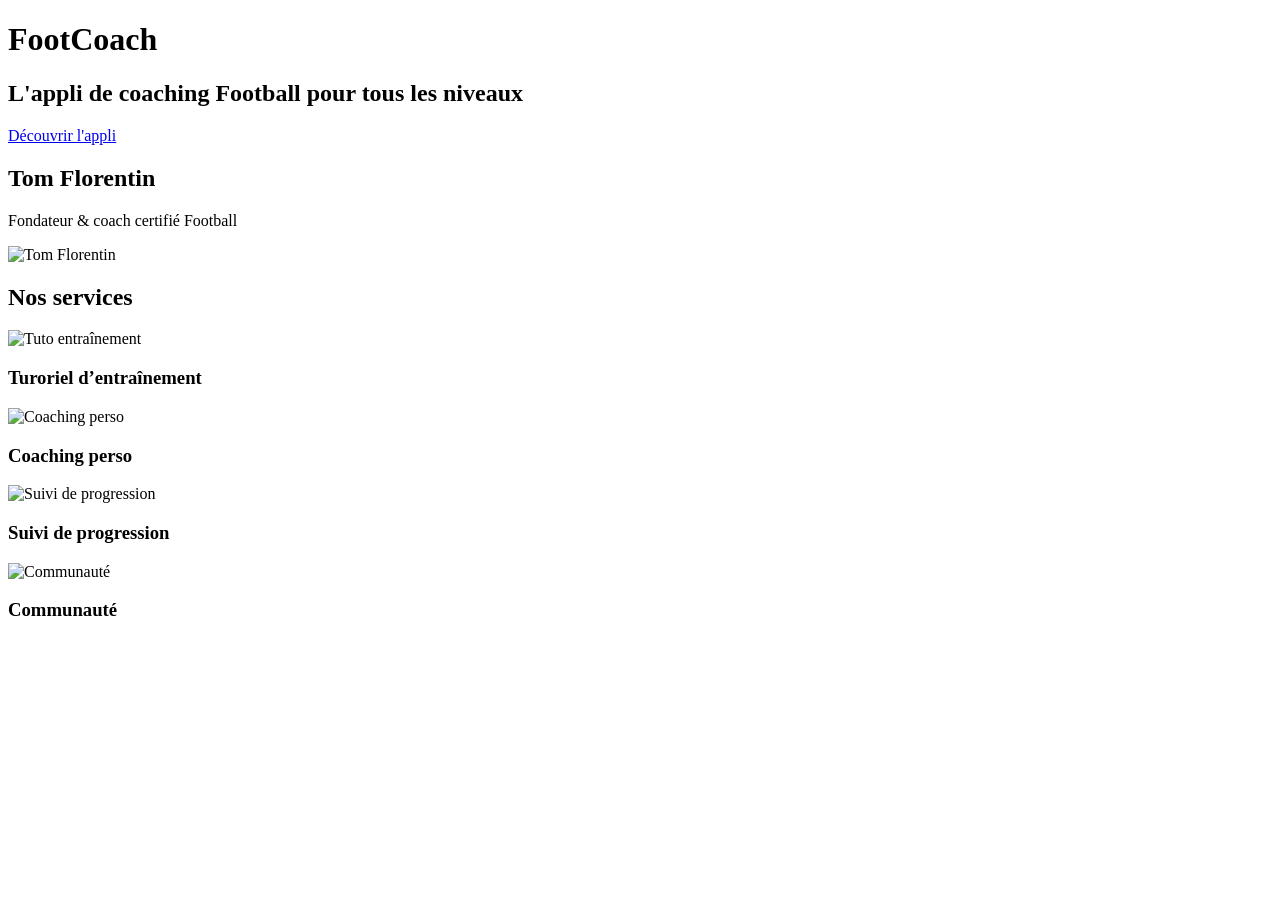
==== index.html @ 17d213c1 "Add files via upload" ====
<!DOCTYPE html>
<html>
<head>
  <meta charset="utf-8">
  <title>Footcoach</title>
  <link rel="stylesheet" href="css/style.css">
</head>
<body>

  <!-- BANNER -->
  <div class="banner">
    <div class="container">
      <h1>FootCoach</h1>
      <h2>L'appli de coaching Football pour tous les niveaux</h2>
      <a href=" https://www.fff.fr //" class="btn-yellow" target="_blank">Découvrir l'appli</a>
    </div>
  </div>

  <!-- CONTENU PRINCIPAL -->
  <div class="container">

    <h2>Tom Florentin</h2>
    <p class="subtitle">Fondateur & coach certifié Football</p>
    <img class="avatar" src="images/profile.jpg" alt="Tom Florentin">

    <h2>Nos services</h2>
    <div class="cards">

      <div class="card">
        <img src="images/card1.jpg" alt="Tuto entraînement">
        <h3>Turoriel d’entraînement</h3>
      </div>

      <div class="card">
        <img src="images/card6.jpg" alt="Coaching perso">
        <h3>Coaching perso</h3>
      </div>

      <div class="card">
        <img src="images/card3.jpg" alt="Suivi de progression">
        <h3>Suivi de progression</h3>
      </div>

      <div class="card">
        <img src="images/card4.jpg" alt="Communauté">
        <h3>Communauté</h3>
      </div>

    </div>
  </div>

</body>
</html>
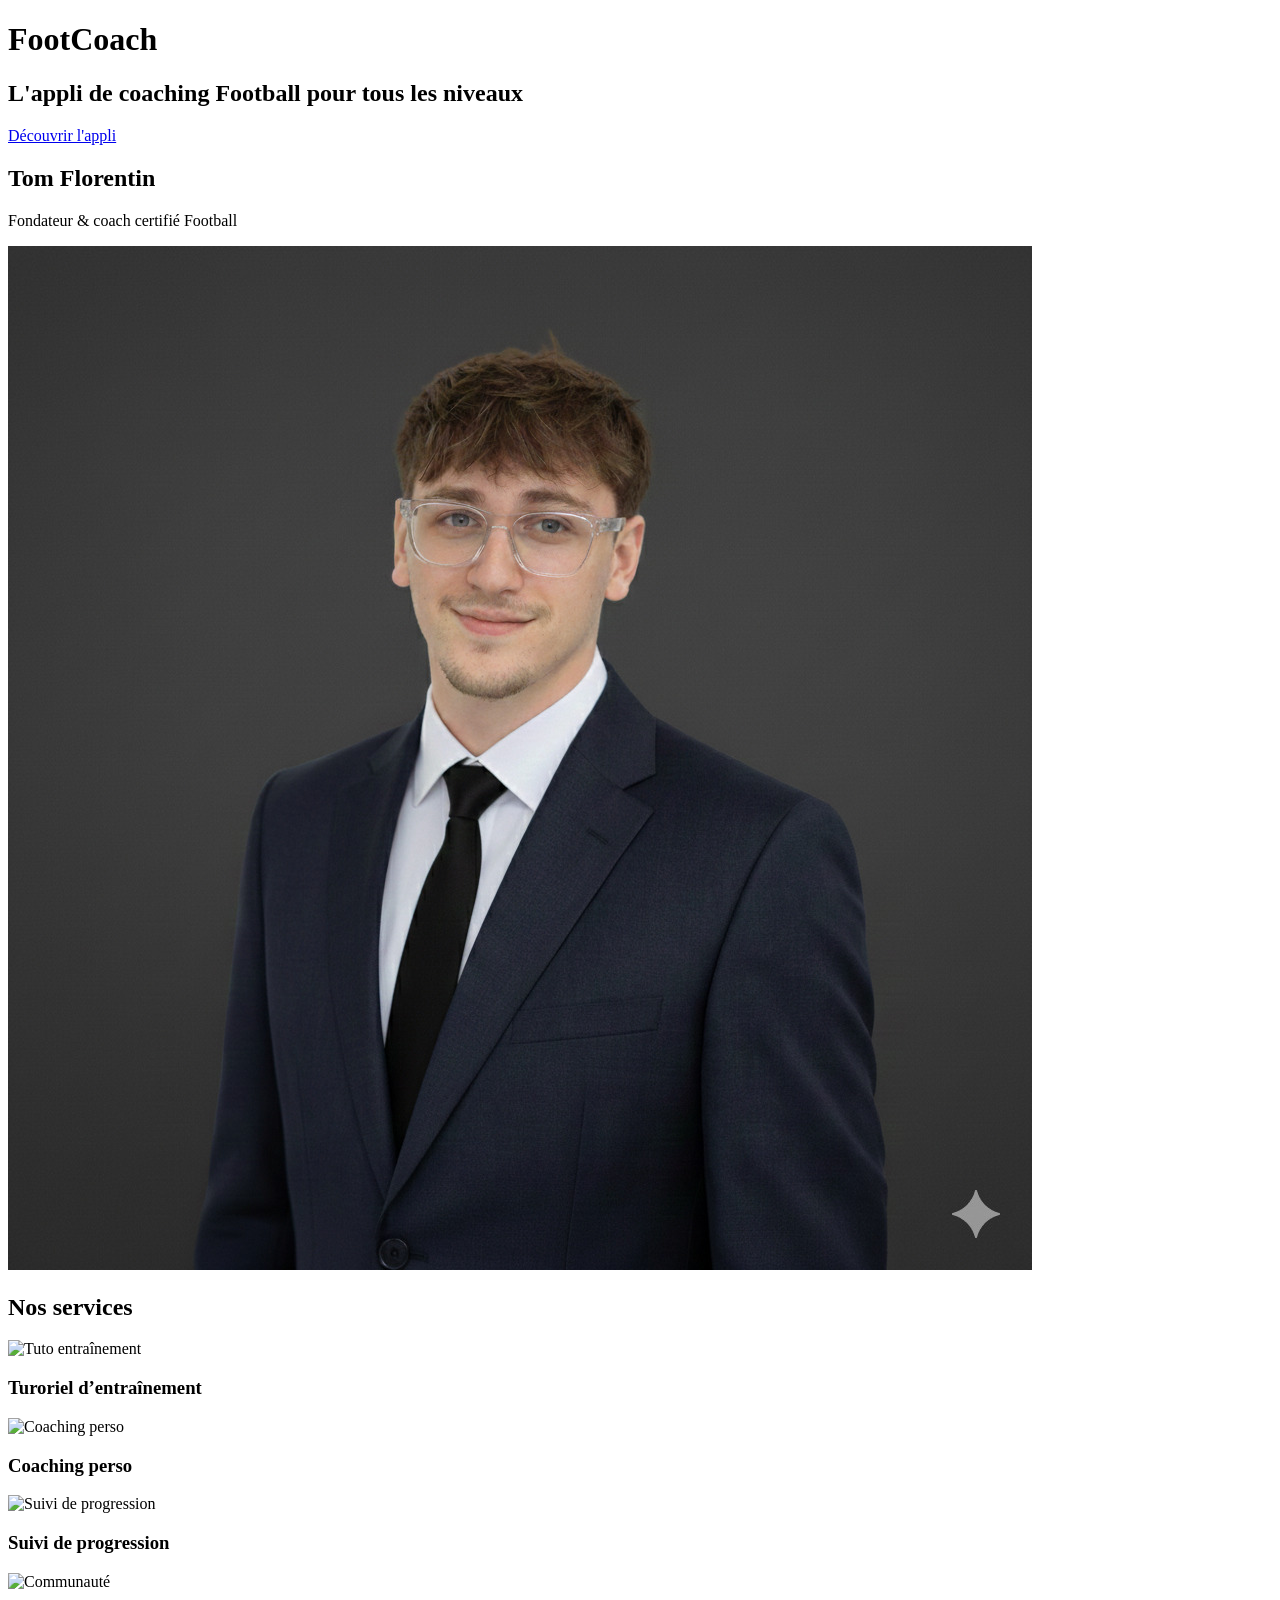
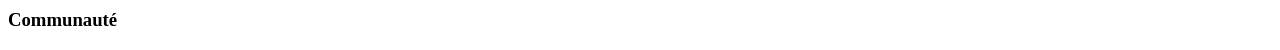
==== commit 8b238c84: "index.html" ====
--- a/index.html
+++ b/index.html
@@ -21,7 +21,7 @@
 
     <h2>Tom Florentin</h2>
     <p class="subtitle">Fondateur & coach certifié Football</p>
-    <img class="avatar" src="images/profile.jpg" alt="Tom Florentin">
+    <img class="avatar" src="profile.jpg" alt="Tom Florentin">
 
     <h2>Nos services</h2>
     <div class="cards">
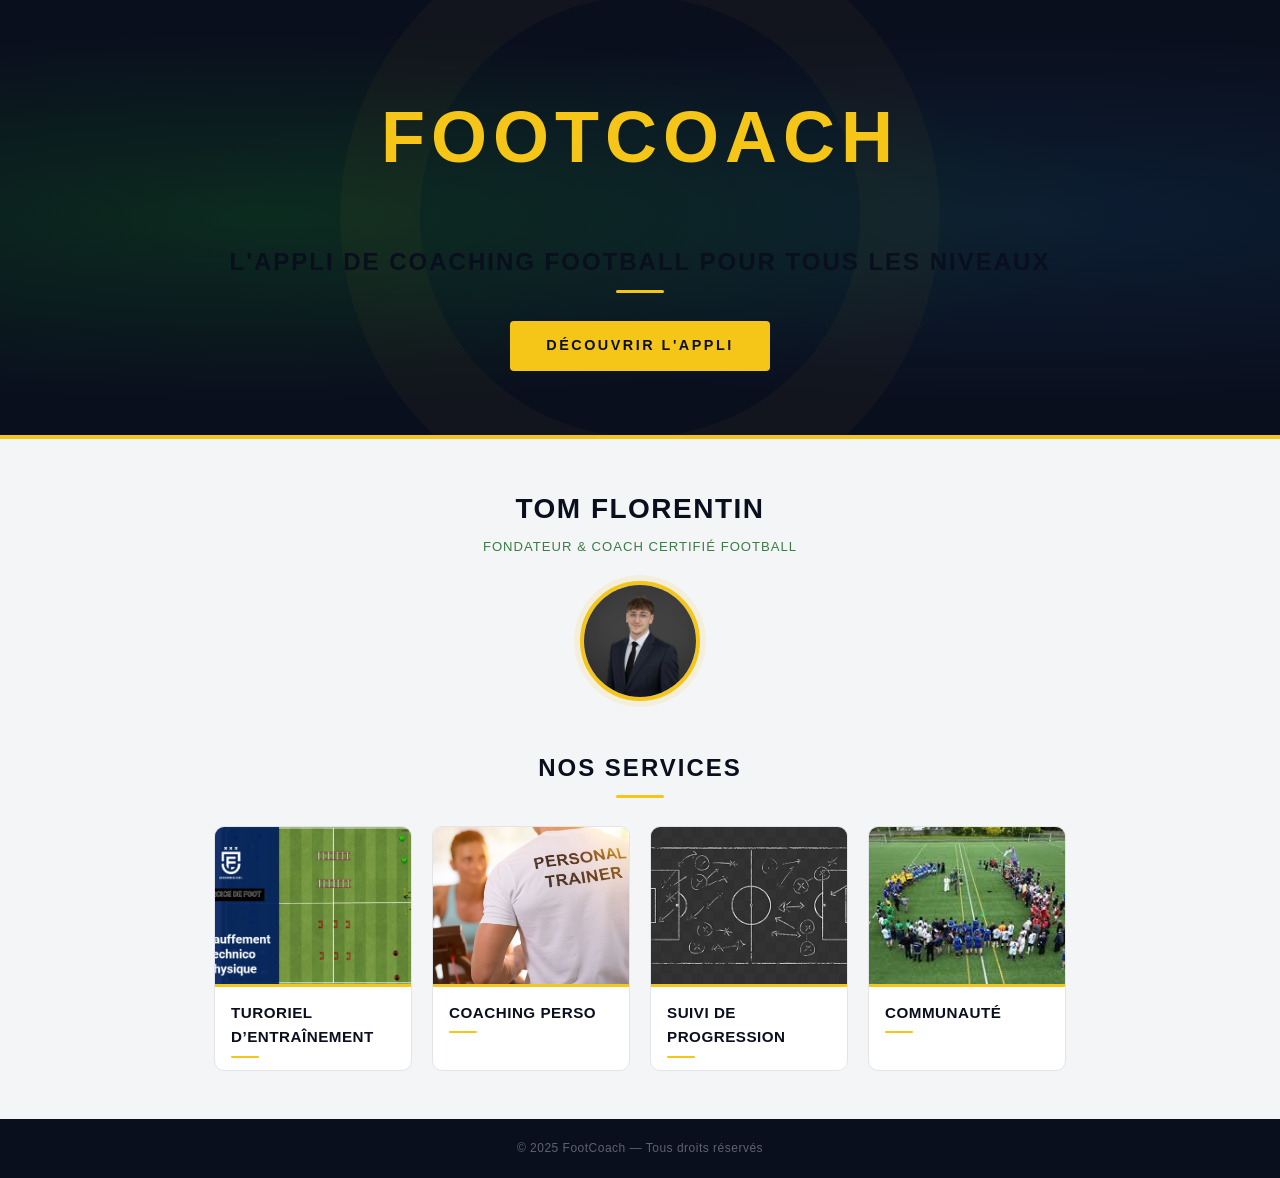
==== commit a52f638d: "Add files via upload" ====
--- a/index.html
+++ b/index.html
@@ -3,7 +3,7 @@
 <head>
   <meta charset="utf-8">
   <title>Footcoach</title>
-  <link rel="stylesheet" href="css/style.css">
+  <link rel="stylesheet" href="style.css">
 </head>
 <body>
 
@@ -12,14 +12,14 @@
     <div class="container">
       <h1>FootCoach</h1>
       <h2>L'appli de coaching Football pour tous les niveaux</h2>
-      <a href=" https://www.fff.fr //" class="btn-yellow" target="_blank">Découvrir l'appli</a>
+      <a href=" https://www.fff.fr//" class="btn-yellow" target="_blank">Découvrir l'appli</a>
     </div>
   </div>
 
   <!-- CONTENU PRINCIPAL -->
   <div class="container">
 
-    <h2>Tom Florentin</h2>
+    <h2>Tom Florentin</h2> 
     <p class="subtitle">Fondateur & coach certifié Football</p>
     <img class="avatar" src="profile.jpg" alt="Tom Florentin">
 
@@ -27,22 +27,22 @@
     <div class="cards">
 
       <div class="card">
-        <img src="images/card1.jpg" alt="Tuto entraînement">
+        <img src="card1.jpg" alt="Tuto entraînement">
         <h3>Turoriel d’entraînement</h3>
       </div>
 
       <div class="card">
-        <img src="images/card6.jpg" alt="Coaching perso">
+        <img src="card6.jpg" alt="Coaching perso">
         <h3>Coaching perso</h3>
       </div>
 
       <div class="card">
-        <img src="images/card3.jpg" alt="Suivi de progression">
+        <img src="card3.jpg" alt="Suivi de progression">
         <h3>Suivi de progression</h3>
       </div>
 
       <div class="card">
-        <img src="images/card4.jpg" alt="Communauté">
+        <img src="card4.jpg" alt="Communauté">
         <h3>Communauté</h3>
       </div>
 
--- a/style.css
+++ b/style.css
@@ -0,0 +1,256 @@
+/* =============================================
+   FOOTCOACH — Feuille de style principale
+   Style : sportif, moderne, noir & or
+   ============================================= */
+
+@import url('https://fonts.googleapis.com/css2?family=Oswald:wght@400;600;700&family=Inter:wght@400;500;600&display=swap');
+
+/* ─── Reset & base ─── */
+*, *::before, *::after {
+  box-sizing: border-box;
+  margin: 0;
+  padding: 0;
+}
+
+html {
+  scroll-behavior: smooth;
+}
+
+body {
+  font-family: 'Inter', sans-serif;
+  background: #f4f5f7;
+  color: #0a0f1e;
+  line-height: 1.6;
+}
+
+/* ─── Conteneur central ─── */
+.container {
+  max-width: 900px;
+  margin: 0 auto;
+  padding: 0 1.5rem;
+}
+
+/* ─── BANNER ─── */
+.banner {
+  background: #0a0f1e;
+  background-image:
+    radial-gradient(ellipse at 20% 50%, rgba(13, 61, 30, 0.6) 0%, transparent 60%),
+    radial-gradient(ellipse at 80% 50%, rgba(13, 33, 55, 0.8) 0%, transparent 60%);
+  border-bottom: 4px solid #f5c518;
+  padding: 5rem 1.5rem 4rem;
+  text-align: center;
+  position: relative;
+  overflow: hidden;
+}
+
+/* Cercle décoratif type ballon */
+.banner::before {
+  content: '';
+  position: absolute;
+  top: 50%;
+  left: 50%;
+  transform: translate(-50%, -50%);
+  width: 600px;
+  height: 600px;
+  border-radius: 50%;
+  border: 80px solid rgba(245, 197, 24, 0.03);
+  pointer-events: none;
+}
+
+.banner h1 {
+  font-family: 'Oswald', sans-serif;
+  font-size: clamp(2.5rem, 6vw, 4.5rem);
+  font-weight: 700;
+  letter-spacing: 6px;
+  text-transform: uppercase;
+  color: #f5c518;
+  margin-bottom: 0.75rem;
+  position: relative;
+}
+
+.banner h2 {
+  font-family: 'Inter', sans-serif;
+  font-size: clamp(0.9rem, 2vw, 1.1rem);
+  font-weight: 400;
+  color: rgba(255, 255, 255, 0.72);
+  letter-spacing: 1px;
+  margin-bottom: 2rem;
+  position: relative;
+}
+
+/* ─── Bouton jaune ─── */
+.btn-yellow {
+  display: inline-block;
+  background: #f5c518;
+  color: #0a0f1e;
+  font-family: 'Oswald', sans-serif;
+  font-weight: 600;
+  font-size: 0.9rem;
+  letter-spacing: 2.5px;
+  text-transform: uppercase;
+  padding: 0.85rem 2.25rem;
+  border-radius: 4px;
+  text-decoration: none;
+  transition: background 0.2s ease, transform 0.15s ease, box-shadow 0.2s ease;
+  position: relative;
+}
+
+.btn-yellow:hover {
+  background: #ffd700;
+  transform: translateY(-2px);
+  box-shadow: 0 8px 24px rgba(245, 197, 24, 0.3);
+}
+
+.btn-yellow:active {
+  transform: translateY(0);
+}
+
+/* ─── Section profil ─── */
+.container > h2:first-of-type {
+  font-family: 'Oswald', sans-serif;
+  font-size: 1.75rem;
+  font-weight: 600;
+  letter-spacing: 1.5px;
+  text-transform: uppercase;
+  color: #0a0f1e;
+  margin-top: 3rem;
+  margin-bottom: 0.25rem;
+  text-align: center;
+}
+
+.subtitle {
+  text-align: center;
+  font-size: 0.82rem;
+  font-weight: 500;
+  color: #3a7d44;
+  letter-spacing: 1px;
+  text-transform: uppercase;
+  margin-bottom: 1.5rem;
+}
+
+/* ─── Avatar ─── */
+.avatar {
+  display: block;
+  width: 120px;
+  height: 120px;
+  border-radius: 50%;
+  object-fit: cover;
+  border: 4px solid #f5c518;
+  margin: 0 auto 3rem;
+  box-shadow: 0 0 0 6px rgba(245, 197, 24, 0.12);
+  transition: transform 0.3s ease;
+}
+
+.avatar:hover {
+  transform: scale(1.05);
+}
+
+/* ─── Titre "Nos services" ─── */
+.container > h2:last-of-type {
+  font-family: 'Oswald', sans-serif;
+  font-size: 1.5rem;
+  font-weight: 600;
+  letter-spacing: 2px;
+  text-transform: uppercase;
+  color: #0a0f1e;
+  text-align: center;
+  margin-bottom: 0.4rem;
+}
+
+/* Ligne décorative sous le titre */
+.container > h2:last-of-type::after {
+  content: '';
+  display: block;
+  width: 48px;
+  height: 3px;
+  background: #f5c518;
+  margin: 0.5rem auto 1.75rem;
+  border-radius: 2px;
+}
+
+/* ─── Grille de cartes ─── */
+.cards {
+  display: grid;
+  grid-template-columns: repeat(auto-fit, minmax(180px, 1fr));
+  gap: 1.25rem;
+  padding-bottom: 3rem;
+}
+
+/* ─── Carte individuelle ─── */
+.card {
+  background: #ffffff;
+  border-radius: 10px;
+  overflow: hidden;
+  border: 1px solid #e2e4e8;
+  transition: transform 0.25s ease, box-shadow 0.25s ease;
+  cursor: default;
+}
+
+.card:hover {
+  transform: translateY(-5px);
+  box-shadow: 0 12px 32px rgba(10, 15, 30, 0.12);
+}
+
+.card img {
+  width: 100%;
+  height: 160px;
+  object-fit: cover;
+  display: block;
+  border-bottom: 3px solid #f5c518;
+}
+
+.card h3 {
+  font-family: 'Oswald', sans-serif;
+  font-size: 0.95rem;
+  font-weight: 600;
+  letter-spacing: 0.5px;
+  text-transform: uppercase;
+  color: #0a0f1e;
+  padding: 0.85rem 1rem 0.75rem;
+}
+
+/* Barre accent sous le titre de carte */
+.card h3::after {
+  content: '';
+  display: block;
+  width: 28px;
+  height: 2px;
+  background: #f5c518;
+  margin-top: 0.4rem;
+  border-radius: 2px;
+}
+
+/* ─── Footer discret ─── */
+body::after {
+  content: '© 2025 FootCoach — Tous droits réservés';
+  display: block;
+  background: #0a0f1e;
+  color: rgba(255, 255, 255, 0.35);
+  text-align: center;
+  padding: 1.25rem;
+  font-size: 0.75rem;
+  letter-spacing: 0.5px;
+}
+
+/* ─── Responsive ─── */
+@media (max-width: 600px) {
+  .cards {
+    grid-template-columns: repeat(2, 1fr);
+    gap: 0.85rem;
+  }
+
+  .card img {
+    height: 120px;
+  }
+
+  .card h3 {
+    font-size: 0.8rem;
+    padding: 0.65rem 0.75rem 0.6rem;
+  }
+}
+
+@media (max-width: 400px) {
+  .cards {
+    grid-template-columns: 1fr;
+  }
+}
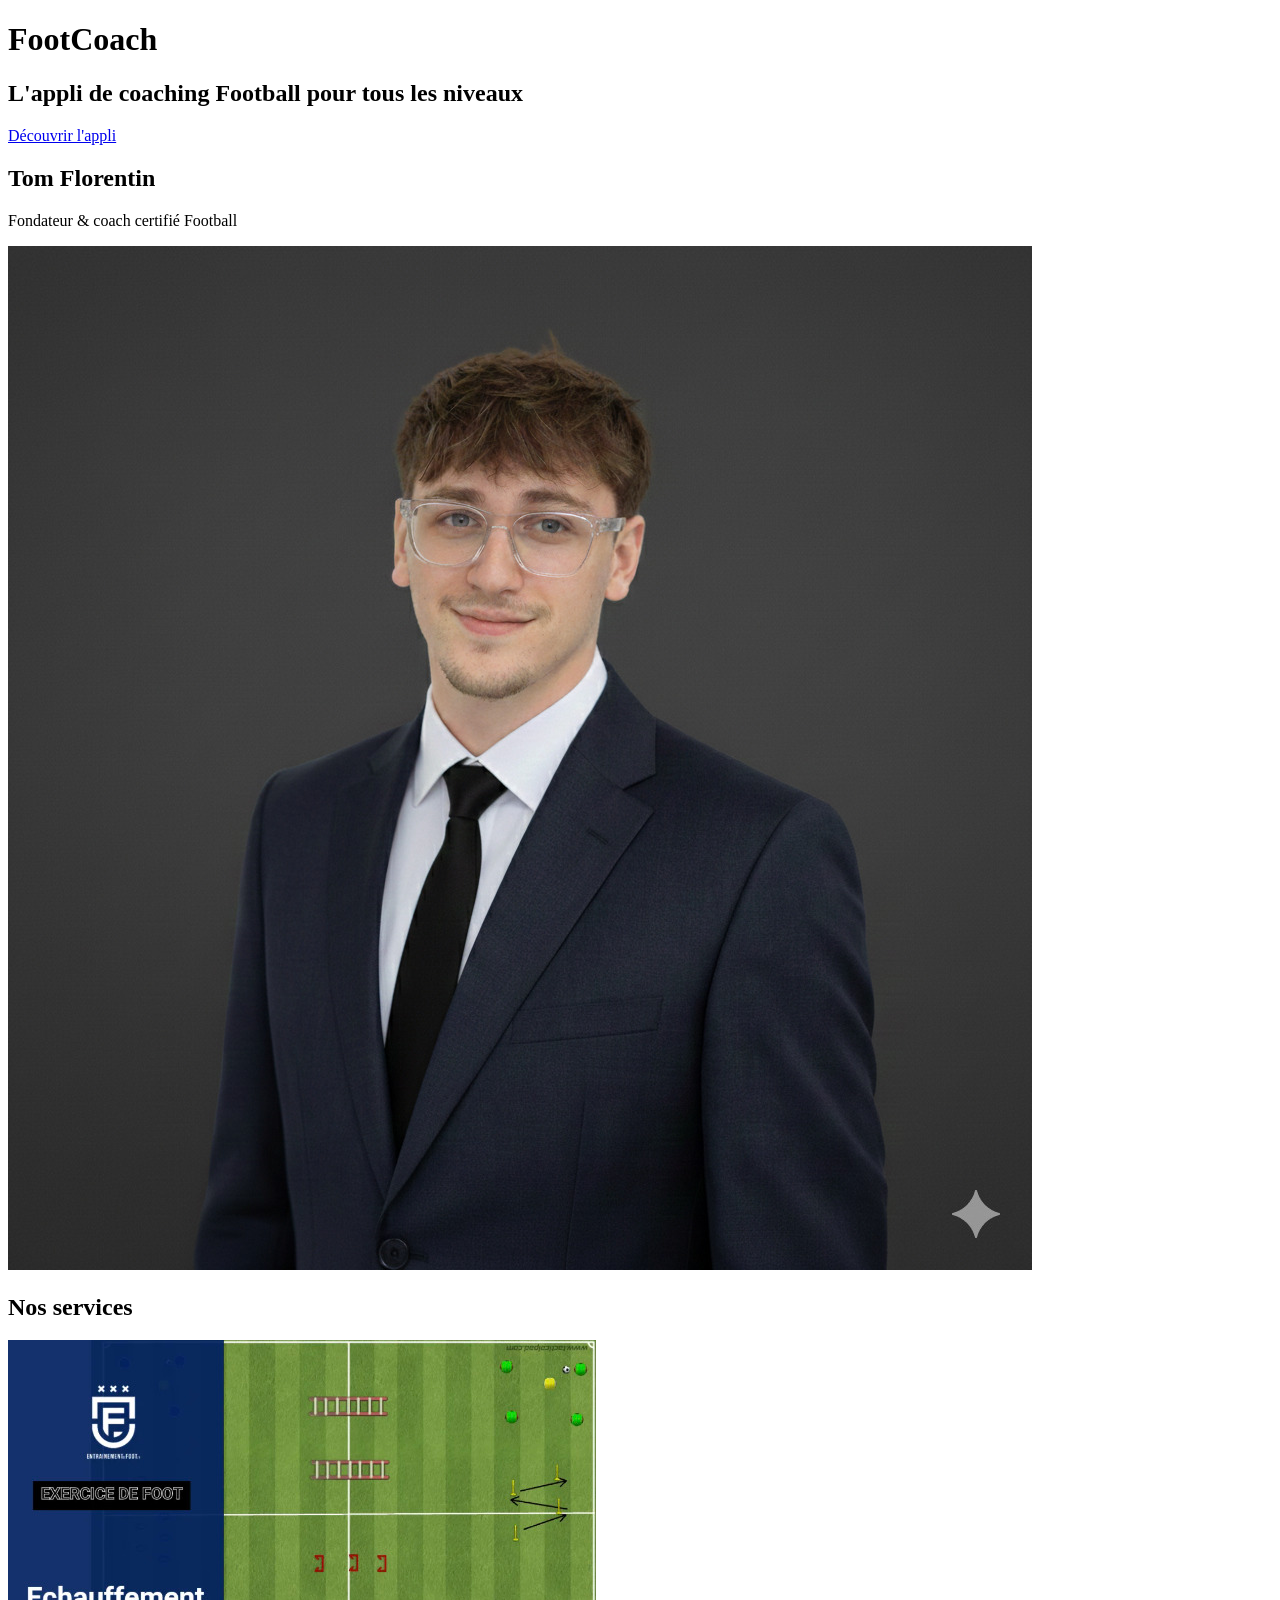
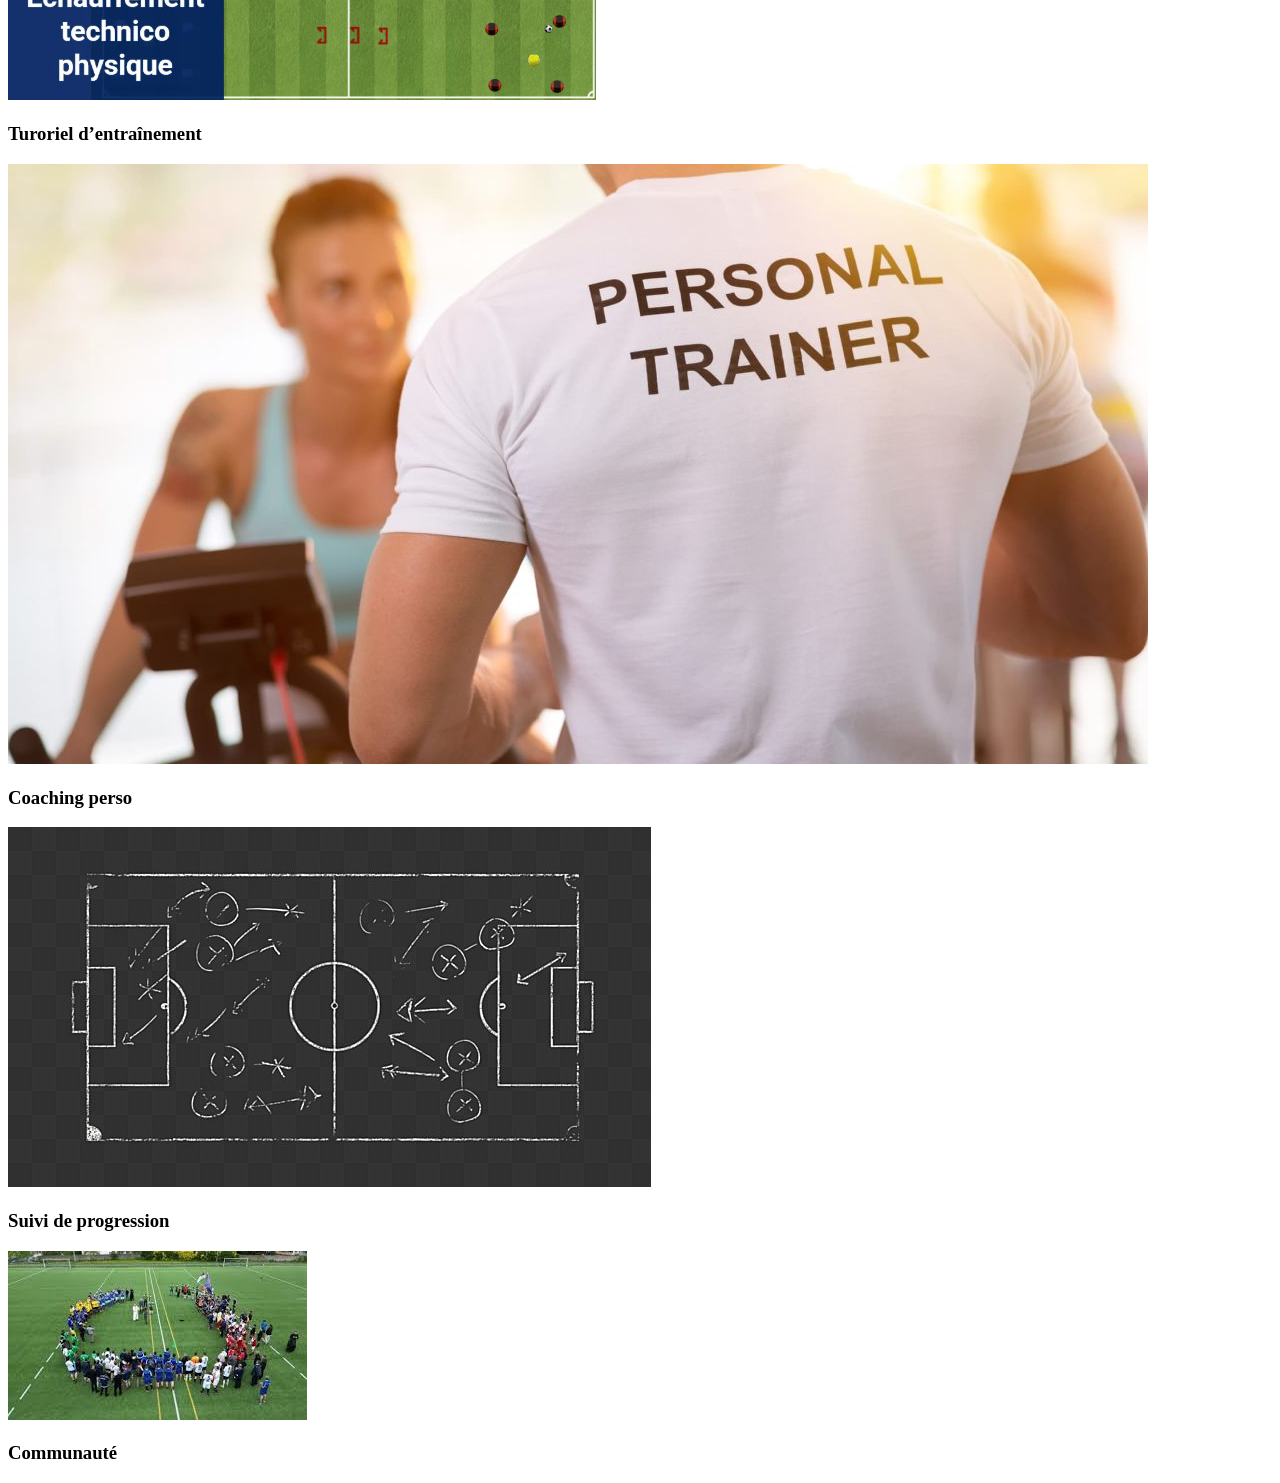
==== commit 2ff724e4: "Update index.html" ====
--- a/index.html
+++ b/index.html
@@ -3,7 +3,7 @@
 <head>
   <meta charset="utf-8">
   <title>Footcoach</title>
-  <link rel="stylesheet" href="style.css">
+  <link rel="stylesheet" href="style">
 </head>
 <body>
 
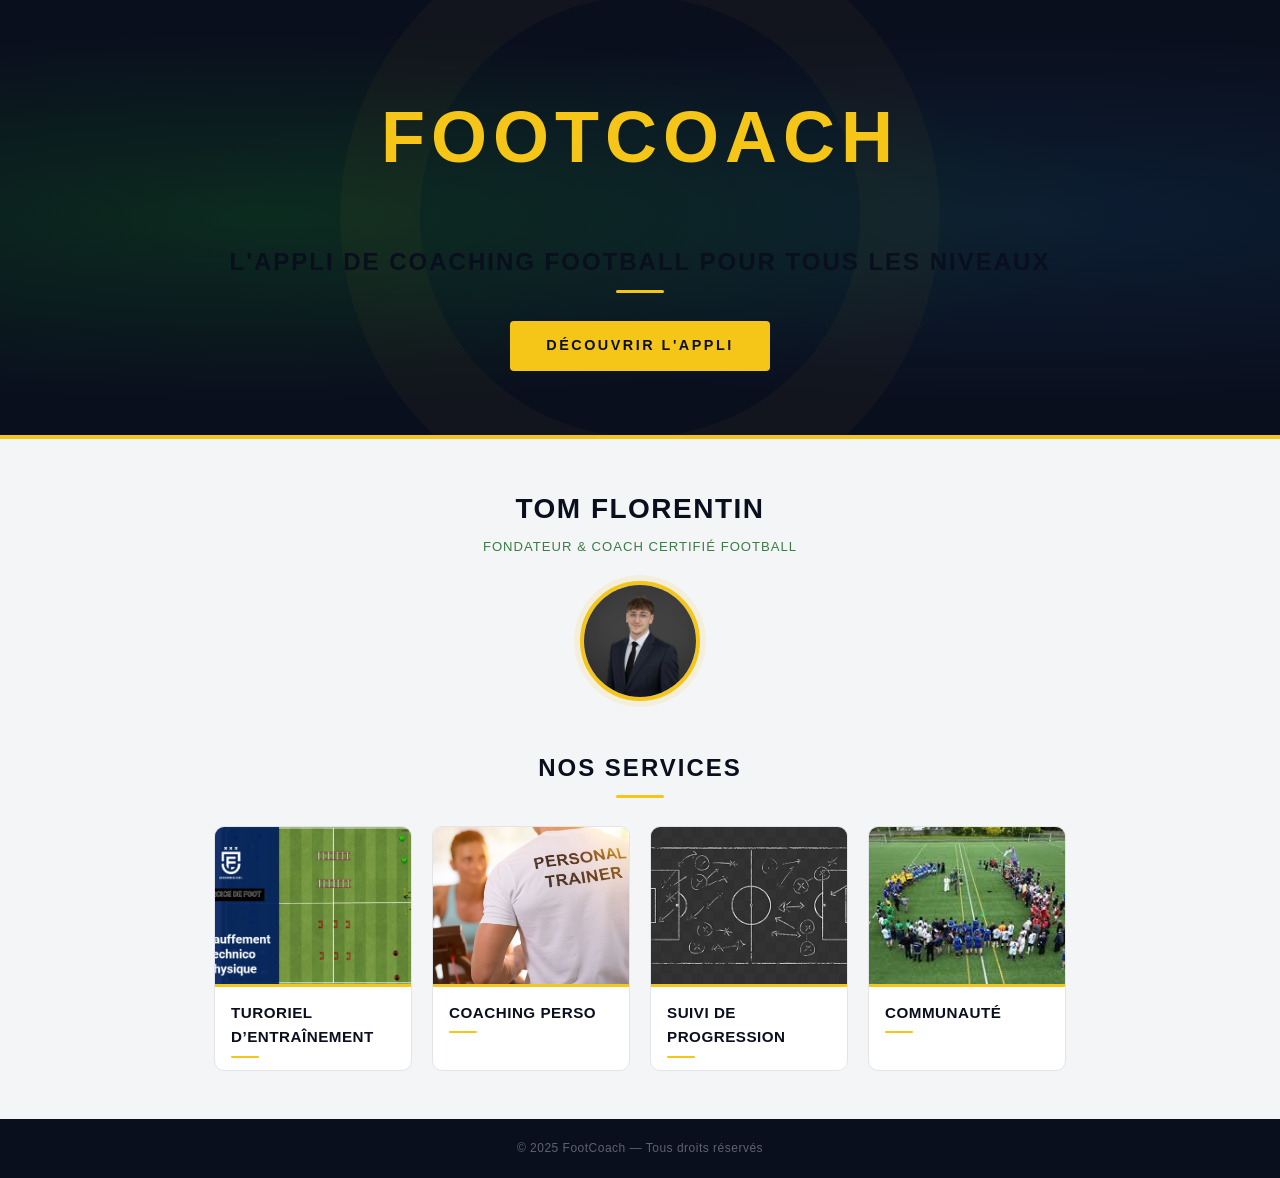
==== commit 8581780a: "Update index.html" ====
--- a/index.html
+++ b/index.html
@@ -3,7 +3,7 @@
 <head>
   <meta charset="utf-8">
   <title>Footcoach</title>
-  <link rel="stylesheet" href="style">
+  <link rel="stylesheet" href="style.css">
 </head>
 <body>
 
--- a/style.css
+++ b/style.css
@@ -0,0 +1,256 @@
+/* =============================================
+   FOOTCOACH — Feuille de style principale
+   Style : sportif, moderne, noir & or
+   ============================================= */
+
+@import url('https://fonts.googleapis.com/css2?family=Oswald:wght@400;600;700&family=Inter:wght@400;500;600&display=swap');
+
+/* ─── Reset & base ─── */
+*, *::before, *::after {
+  box-sizing: border-box;
+  margin: 0;
+  padding: 0;
+}
+
+html {
+  scroll-behavior: smooth;
+}
+
+body {
+  font-family: 'Inter', sans-serif;
+  background: #f4f5f7;
+  color: #0a0f1e;
+  line-height: 1.6;
+}
+
+/* ─── Conteneur central ─── */
+.container {
+  max-width: 900px;
+  margin: 0 auto;
+  padding: 0 1.5rem;
+}
+
+/* ─── BANNER ─── */
+.banner {
+  background: #0a0f1e;
+  background-image:
+    radial-gradient(ellipse at 20% 50%, rgba(13, 61, 30, 0.6) 0%, transparent 60%),
+    radial-gradient(ellipse at 80% 50%, rgba(13, 33, 55, 0.8) 0%, transparent 60%);
+  border-bottom: 4px solid #f5c518;
+  padding: 5rem 1.5rem 4rem;
+  text-align: center;
+  position: relative;
+  overflow: hidden;
+}
+
+/* Cercle décoratif type ballon */
+.banner::before {
+  content: '';
+  position: absolute;
+  top: 50%;
+  left: 50%;
+  transform: translate(-50%, -50%);
+  width: 600px;
+  height: 600px;
+  border-radius: 50%;
+  border: 80px solid rgba(245, 197, 24, 0.03);
+  pointer-events: none;
+}
+
+.banner h1 {
+  font-family: 'Oswald', sans-serif;
+  font-size: clamp(2.5rem, 6vw, 4.5rem);
+  font-weight: 700;
+  letter-spacing: 6px;
+  text-transform: uppercase;
+  color: #f5c518;
+  margin-bottom: 0.75rem;
+  position: relative;
+}
+
+.banner h2 {
+  font-family: 'Inter', sans-serif;
+  font-size: clamp(0.9rem, 2vw, 1.1rem);
+  font-weight: 400;
+  color: rgba(255, 255, 255, 0.72);
+  letter-spacing: 1px;
+  margin-bottom: 2rem;
+  position: relative;
+}
+
+/* ─── Bouton jaune ─── */
+.btn-yellow {
+  display: inline-block;
+  background: #f5c518;
+  color: #0a0f1e;
+  font-family: 'Oswald', sans-serif;
+  font-weight: 600;
+  font-size: 0.9rem;
+  letter-spacing: 2.5px;
+  text-transform: uppercase;
+  padding: 0.85rem 2.25rem;
+  border-radius: 4px;
+  text-decoration: none;
+  transition: background 0.2s ease, transform 0.15s ease, box-shadow 0.2s ease;
+  position: relative;
+}
+
+.btn-yellow:hover {
+  background: #ffd700;
+  transform: translateY(-2px);
+  box-shadow: 0 8px 24px rgba(245, 197, 24, 0.3);
+}
+
+.btn-yellow:active {
+  transform: translateY(0);
+}
+
+/* ─── Section profil ─── */
+.container > h2:first-of-type {
+  font-family: 'Oswald', sans-serif;
+  font-size: 1.75rem;
+  font-weight: 600;
+  letter-spacing: 1.5px;
+  text-transform: uppercase;
+  color: #0a0f1e;
+  margin-top: 3rem;
+  margin-bottom: 0.25rem;
+  text-align: center;
+}
+
+.subtitle {
+  text-align: center;
+  font-size: 0.82rem;
+  font-weight: 500;
+  color: #3a7d44;
+  letter-spacing: 1px;
+  text-transform: uppercase;
+  margin-bottom: 1.5rem;
+}
+
+/* ─── Avatar ─── */
+.avatar {
+  display: block;
+  width: 120px;
+  height: 120px;
+  border-radius: 50%;
+  object-fit: cover;
+  border: 4px solid #f5c518;
+  margin: 0 auto 3rem;
+  box-shadow: 0 0 0 6px rgba(245, 197, 24, 0.12);
+  transition: transform 0.3s ease;
+}
+
+.avatar:hover {
+  transform: scale(1.05);
+}
+
+/* ─── Titre "Nos services" ─── */
+.container > h2:last-of-type {
+  font-family: 'Oswald', sans-serif;
+  font-size: 1.5rem;
+  font-weight: 600;
+  letter-spacing: 2px;
+  text-transform: uppercase;
+  color: #0a0f1e;
+  text-align: center;
+  margin-bottom: 0.4rem;
+}
+
+/* Ligne décorative sous le titre */
+.container > h2:last-of-type::after {
+  content: '';
+  display: block;
+  width: 48px;
+  height: 3px;
+  background: #f5c518;
+  margin: 0.5rem auto 1.75rem;
+  border-radius: 2px;
+}
+
+/* ─── Grille de cartes ─── */
+.cards {
+  display: grid;
+  grid-template-columns: repeat(auto-fit, minmax(180px, 1fr));
+  gap: 1.25rem;
+  padding-bottom: 3rem;
+}
+
+/* ─── Carte individuelle ─── */
+.card {
+  background: #ffffff;
+  border-radius: 10px;
+  overflow: hidden;
+  border: 1px solid #e2e4e8;
+  transition: transform 0.25s ease, box-shadow 0.25s ease;
+  cursor: default;
+}
+
+.card:hover {
+  transform: translateY(-5px);
+  box-shadow: 0 12px 32px rgba(10, 15, 30, 0.12);
+}
+
+.card img {
+  width: 100%;
+  height: 160px;
+  object-fit: cover;
+  display: block;
+  border-bottom: 3px solid #f5c518;
+}
+
+.card h3 {
+  font-family: 'Oswald', sans-serif;
+  font-size: 0.95rem;
+  font-weight: 600;
+  letter-spacing: 0.5px;
+  text-transform: uppercase;
+  color: #0a0f1e;
+  padding: 0.85rem 1rem 0.75rem;
+}
+
+/* Barre accent sous le titre de carte */
+.card h3::after {
+  content: '';
+  display: block;
+  width: 28px;
+  height: 2px;
+  background: #f5c518;
+  margin-top: 0.4rem;
+  border-radius: 2px;
+}
+
+/* ─── Footer discret ─── */
+body::after {
+  content: '© 2025 FootCoach — Tous droits réservés';
+  display: block;
+  background: #0a0f1e;
+  color: rgba(255, 255, 255, 0.35);
+  text-align: center;
+  padding: 1.25rem;
+  font-size: 0.75rem;
+  letter-spacing: 0.5px;
+}
+
+/* ─── Responsive ─── */
+@media (max-width: 600px) {
+  .cards {
+    grid-template-columns: repeat(2, 1fr);
+    gap: 0.85rem;
+  }
+
+  .card img {
+    height: 120px;
+  }
+
+  .card h3 {
+    font-size: 0.8rem;
+    padding: 0.65rem 0.75rem 0.6rem;
+  }
+}
+
+@media (max-width: 400px) {
+  .cards {
+    grid-template-columns: 1fr;
+  }
+}
